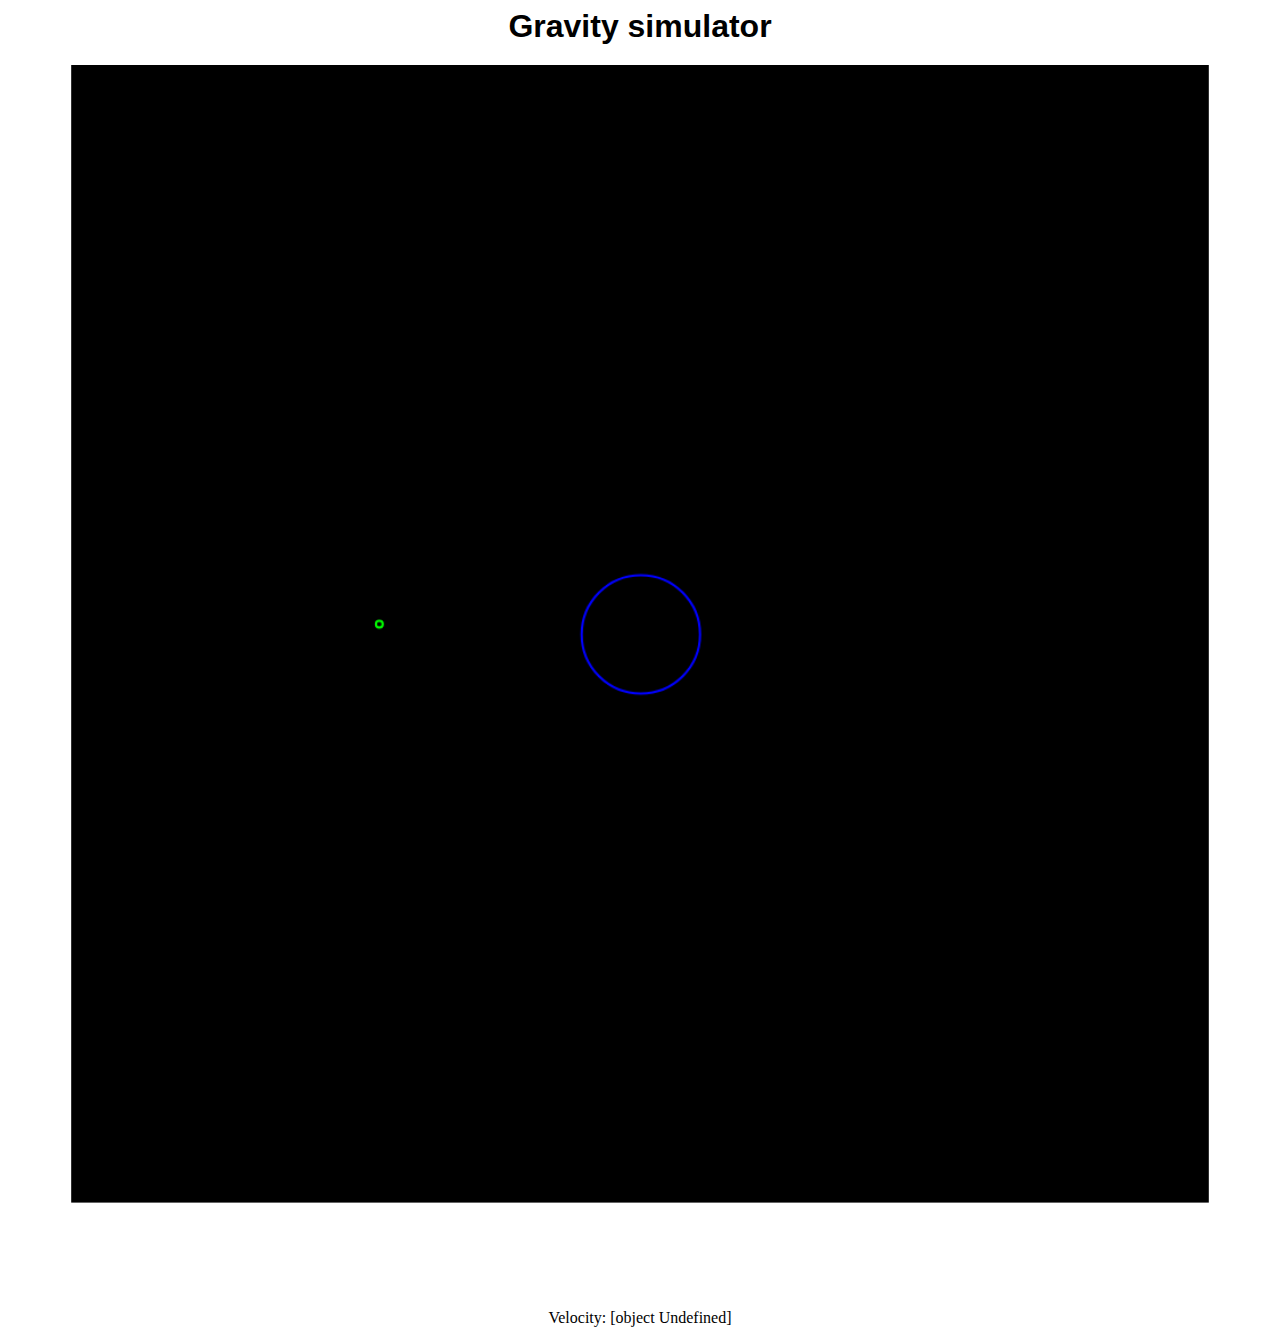
==== index.html @ a9669c87 "hello" ====
<!DOCTYPE html>
<html lang="en">
<head>
    <meta charset="UTF-8">
    <meta http-equiv="X-UA-Compatible" content="IE=edge">
    <meta name="viewport" content="width=device-width, initial-scale=1.0">
    <title>Gravity Simulation</title>
</head>    
<body>
    <div id="box">
        <span>Gravity simulator</span>
        <canvas id="lyf" width="1000" height="1000"></canvas>
    </div>
</body> 
</html>
<link rel="stylesheet" href="styles.css">
<script src="script.js"></script>
---- styles.css ----
#box {
    display: flex;
    justify-content: center;
    flex-flow: column nowrap;
    text-align: center;
}
span {
   font-family: sans-serif;
   font-stretch: ultra-expanded;
   font-weight: 600;
   font-size: 2em;
}
/*span:hover::after {
    position: absolute;
    width:min-content;
    height:fit-content;
    content:"hello";
    background:rgba(221, 221, 193, 0.5);
    border-radius: 10rem;
    transform: translate(5rem, 50rem);
    z-index: 2;
    animation: appear 0.5s forwards ease-in-out
}
span::after {
    position: absolute;
    width:min-content;
    height:fit-content;
    content:"hello";
    background:rgba(221, 221, 193, 0.5);
    border-radius: 10rem;
    transform: translate(5rem, 50rem);
    z-index: 2;
    animation: disappear 0.5s forwards ease-in-out
}*/
canvas {
    transform: scale(0.9) translateY(-3em);
}
@keyframes appear {
    from {opacity: 0;}
    to {opacity: 1;}
}
@keyframes disappear {
    from {opacity: 1;}
    to {opacity: 0;}
}
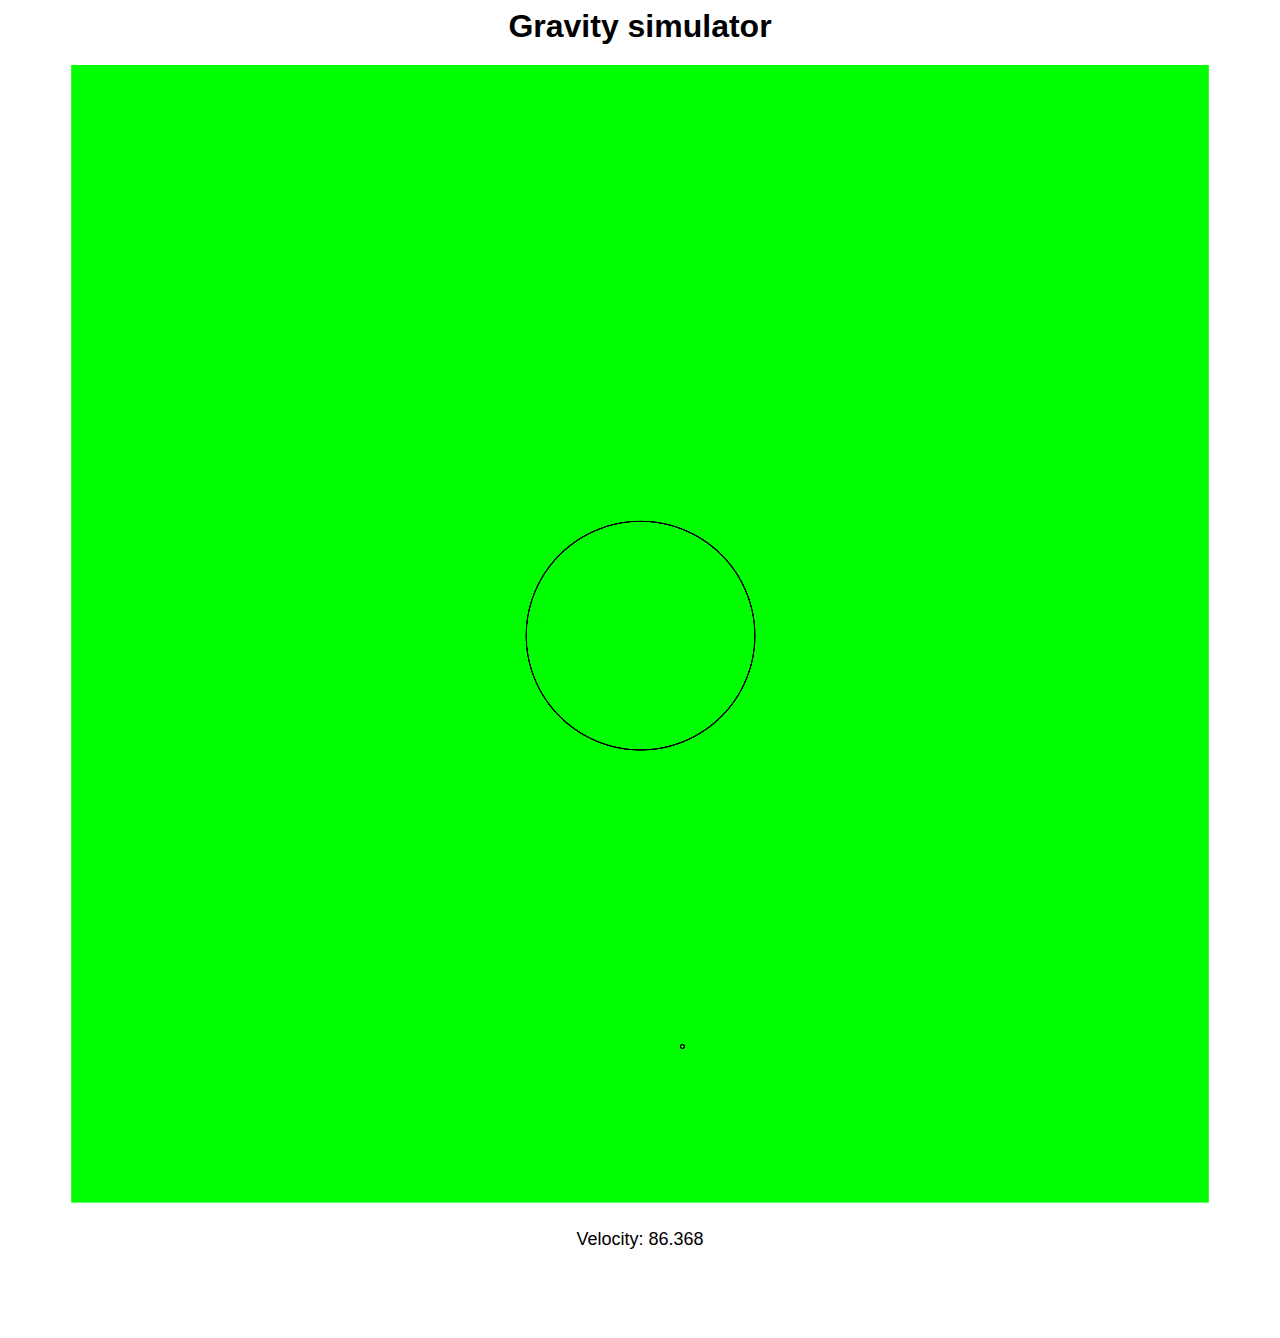
==== commit 8f667456: "test" ====
--- a/index.html
+++ b/index.html
@@ -9,7 +9,7 @@
 <body>
     <div id="box">
         <span>Gravity simulator</span>
-        <canvas id="lyf" width="1000" height="1000"></canvas>
+        <canvas id="lyf" width="4000" height="4000"></canvas>
     </div>
 </body> 
 </html>
--- a/styles.css
+++ b/styles.css
@@ -32,6 +32,11 @@
     z-index: 2;
     animation: disappear 0.5s forwards ease-in-out
 }*/
+div:not(#box) {
+    font-family: Impact, Haettenschweiler, 'Arial Narrow Bold', sans-serif;
+    font-size:large;
+    transform: translateY(-5rem);
+}
 canvas {
     transform: scale(0.9) translateY(-3em);
 }
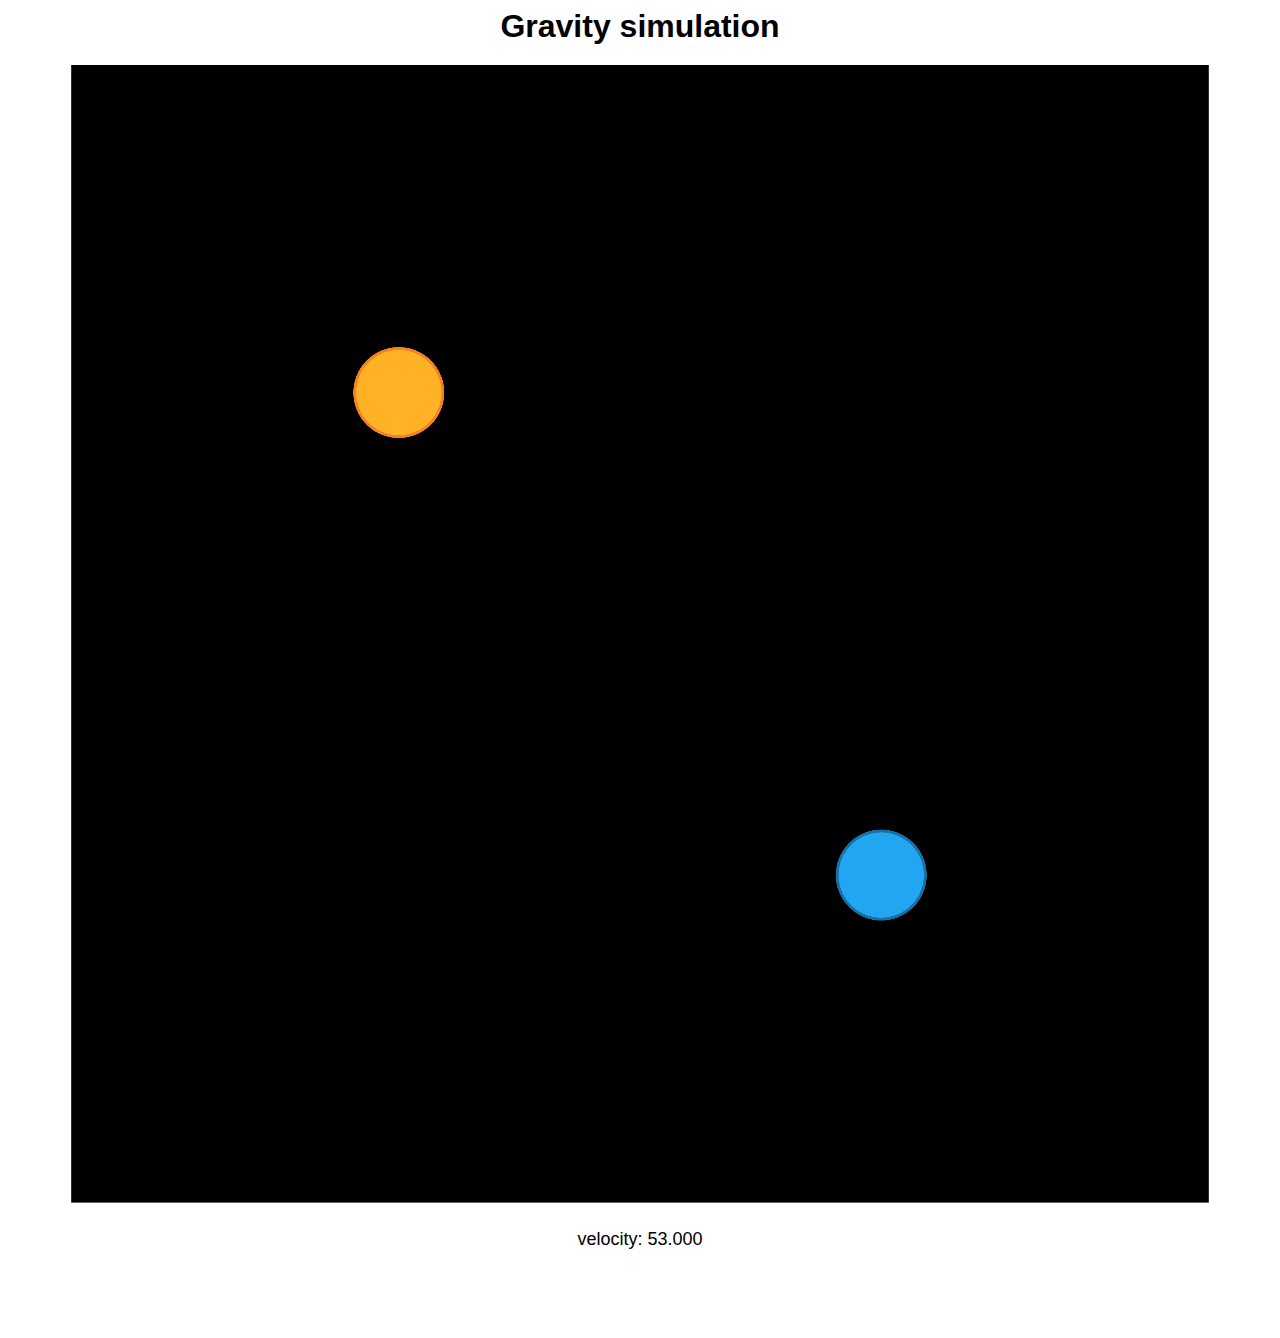
==== commit 942ce3e4: "resetuje kompa za chwile" ====
--- a/index.html
+++ b/index.html
@@ -8,7 +8,7 @@
 </head>    
 <body>
     <div id="box">
-        <span>Gravity simulator</span>
+        <span>Gravity simulation</span>
         <canvas id="lyf" width="4000" height="4000"></canvas>
     </div>
 </body> 
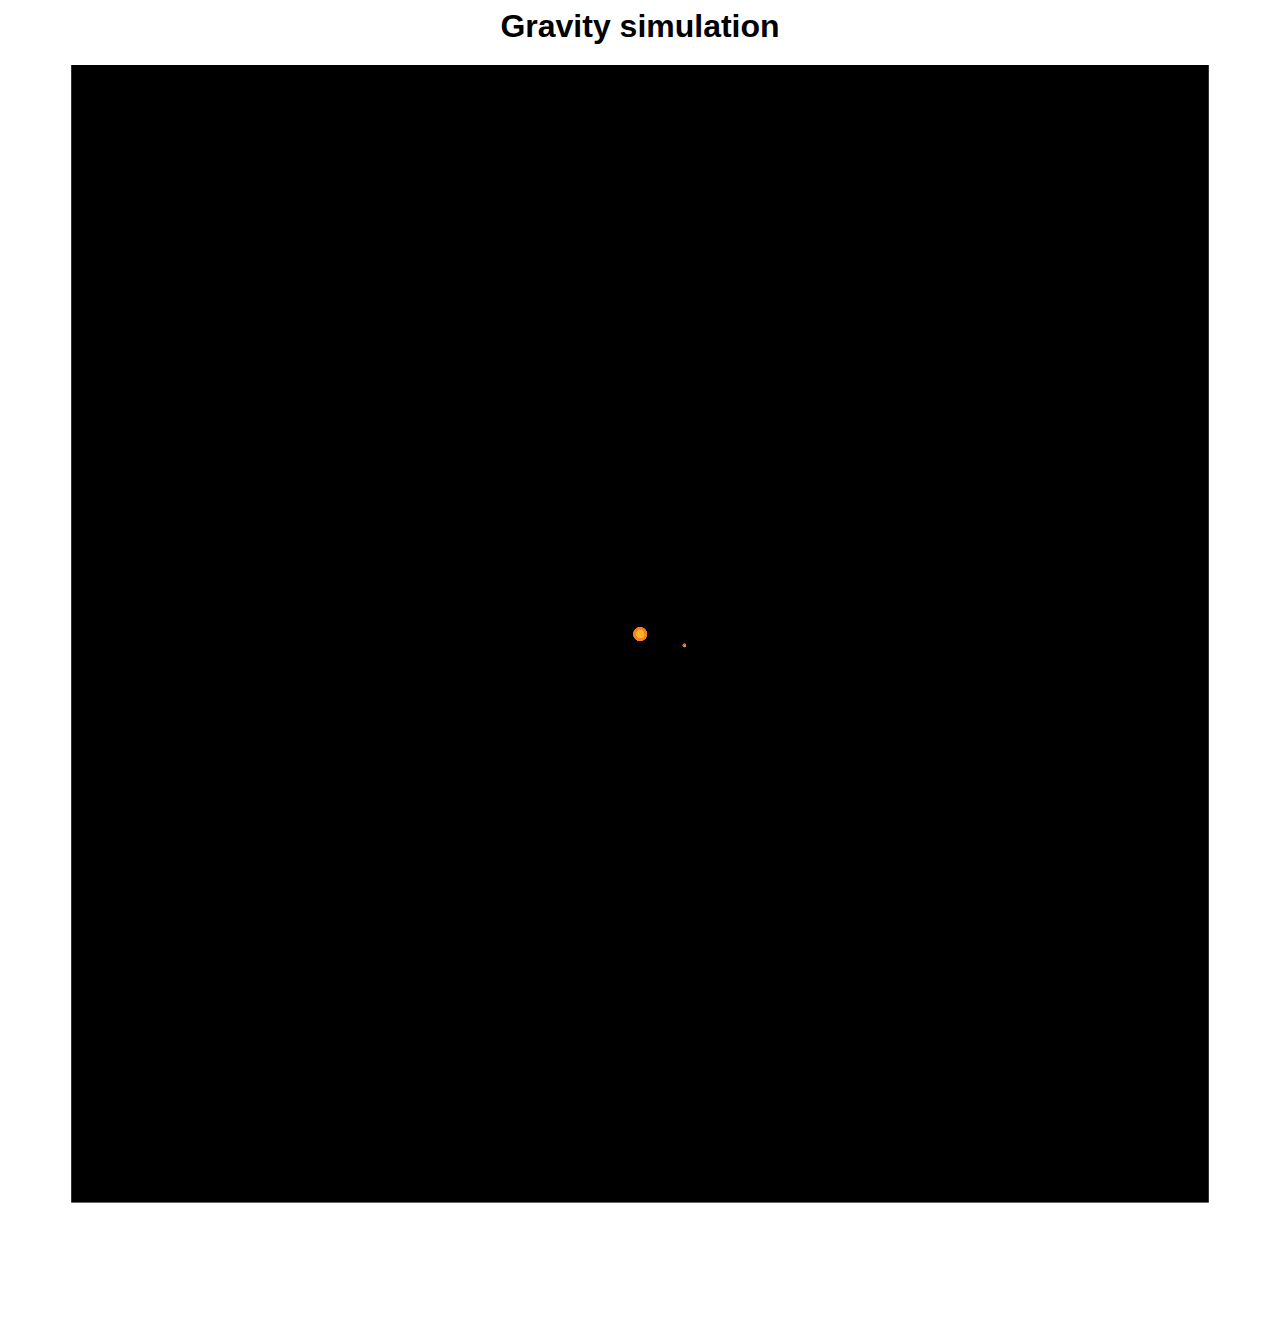
==== commit cb74cd91: "poprawiona czytelnosc kodu" ====
--- a/index.html
+++ b/index.html
@@ -9,9 +9,9 @@
 <body>
     <div id="box">
         <span>Gravity simulation</span>
-        <canvas id="lyf" width="4000" height="4000"></canvas>
+        <canvas id="gsim" width="4000" height="4000"></canvas>
     </div>
 </body> 
 </html>
 <link rel="stylesheet" href="styles.css">
-<script src="script.js"></script>+<script src="script.js"></script>
